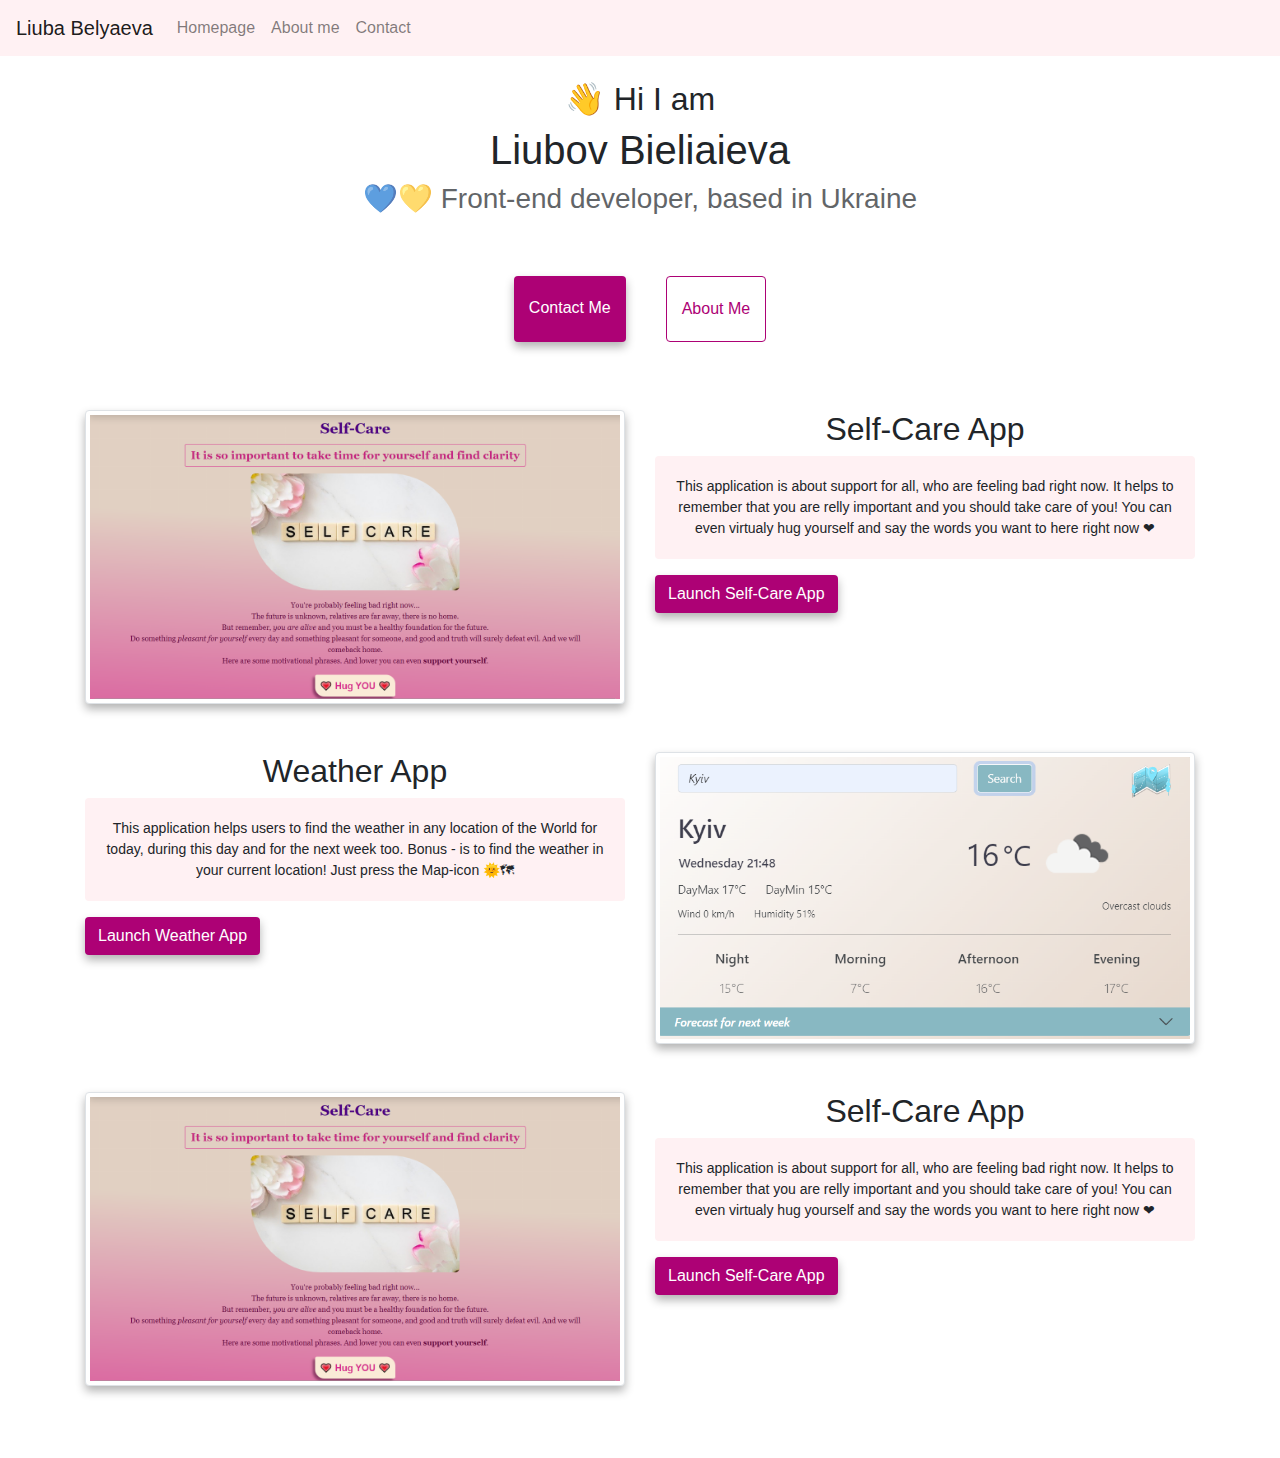
==== index.html @ d4d22f11 "SEO improvements" ====
<!DOCTYPE html>
<html lang="en">
  <head>
    <meta charset="UTF-8" />
    <meta http-equiv="X-UA-Compatible" content="IE=edge" />
    <meta name="description" content="Front-end developer Ukraine" />
    <meta name="viewport" content="width=device-width, initial-scale=1.0" />
    <title>Liubov Bieliaieva</title>
    <link rel="stylesheet" href="style.css" />
    <link
      rel="stylesheet"
      href="https://cdn.jsdelivr.net/npm/bootstrap@4.0.0/dist/css/bootstrap.min.css"
      integrity="sha384-Gn5384xqQ1aoWXA+058RXPxPg6fy4IWvTNh0E263XmFcJlSAwiGgFAW/dAiS6JXm"
      crossorigin="anonymous"
    />
    <script
      src="https://code.jquery.com/jquery-3.2.1.slim.min.js"
      integrity="sha384-KJ3o2DKtIkvYIK3UENzmM7KCkRr/rE9/Qpg6aAZGJwFDMVNA/GpGFF93hXpG5KkN"
      crossorigin="anonymous"
    ></script>
    <script
      src="https://cdn.jsdelivr.net/npm/popper.js@1.12.9/dist/umd/popper.min.js"
      integrity="sha384-ApNbgh9B+Y1QKtv3Rn7W3mgPxhU9K/ScQsAP7hUibX39j7fakFPskvXusvfa0b4Q"
      crossorigin="anonymous"
    ></script>
    <script
      src="https://cdn.jsdelivr.net/npm/bootstrap@4.0.0/dist/js/bootstrap.min.js"
      integrity="sha384-JZR6Spejh4U02d8jOt6vLEHfe/JQGiRRSQQxSfFWpi1MquVdAyjUar5+76PVCmYl"
      crossorigin="anonymous"
    ></script>
  </head>
  <body>
    <nav class="navbar navbar-expand-lg navbar-light navbar-style">
      <a class="navbar-brand" href="index.html">
        Liuba Belyaeva
      </a>
      <button
        class="navbar-toggler"
        type="button"
        data-toggle="collapse"
        data-target="#navbarSupportedContent"
        aria-controls="navbarSupportedContent"
        aria-expanded="false"
        aria-label="Toggle navigation"
      >
        <span class="navbar-toggler-icon"></span>
      </button>

      <div class="collapse navbar-collapse" id="navbarSupportedContent">
        <ul class="navbar-nav mr-auto">
          <li class="nav-item">
            <a class="nav-link" href="index.html">Homepage</a>
          </li>
          <li class="nav-item">
            <a class="nav-link" href="about.html">About me</a>
          </li>
          <li class="nav-item">
            <a class="nav-link" href="about.html#contact">Contact</a>
          </li>
        </ul>
      </div>
    </nav>
    <br />
    <h2>👋 Hi I am</h2>
    <h1>Liubov Bieliaieva</h1>
    <h3>💙💛 Front-end developer, based in Ukraine</h3>
    <div class="navigation-links">
      <a href="about.html#contact" class="contact-link" title="Contact info">Contact me</a>
      <a href="about.html" class="about-link" title="About me page">About me</a>
    </div>
    <br /><br />
    <div class="container">
      <div class="row">
        <div class="col-6">
          <img src="images/self-care_app.png" class="img-fluid rounded img-thumbnail shadow-lg" alt="Self-Care App View"/>
        </div>
        <div class="col-6">
          <h2>Self-Care App</h2>
          <p>
            This application is about support for all, who are feeling bad right now.
            It helps to remember that you are relly important and you should take care of you!
            You can even virtualy hug yourself and say the words you want to here right now ❤
          </p>
          <a href="https://www.shecodes.io/workshops/shecodes-basics-a172659c-9924-4c7e-833d-50d3d9b6457b/projects/892502" alt="Hug YOU" target="_blank" title="Self-Care App Landing Page">
           <button class="btn">Launch Self-Care App</button>
          </a>
        </div>
      </div>
      <br />
      <br />
      <div class="row">
        <div class="col-6">
          <h2>Weather App</h2>
          <p>
This application helps users to find the weather in any location of the World for today, during this day and for the next week too.
Bonus - is to find the weather in your current location! Just press the Map-icon 🌞🗺
        </p>
        <a href="https://candid-sprite-ef77f4.netlify.app/" alt="Weather App" target="_blank" title="Weather App Landing Page">
         <button class="btn">Launch Weather App</button>
        </a>
        </div>
        <div class="col-6">
          <img src="images/weather_app.png " class="img-fluid rounded img-thumbnail shadow " alt="Weather App View"/>
        </div>
      </div>
      <br />
      <br />
      <div class="row">
        <div class="col-6">
          <img src="images/self-care_app.png" class="img-fluid rounded img-thumbnail shadow-lg" alt="Self-Care App View" />
        </div>
        <div class="col-6">
        
          <h2>Self-Care App</h2>
          <p>
          This application is about support for all, who are feeling bad right now.
          It helps to remember that you are relly important and you should take care of you!
          You can even virtualy hug yourself and say the words you want to here right now ❤
        </p>
        <a href="https://www.shecodes.io/workshops/shecodes-basics-a172659c-9924-4c7e-833d-50d3d9b6457b/projects/892502" alt="Hug YOU" target="_blank" title="Self-Care App Landing Page">
         <button class="btn">Launch Self-Care App</button>
        </a>
      </div>
      </div>
    </div>
    <br />
    <br />
      <br />
  </body>
</html>
---- style.css ----
:root {
   #6c63ff;
  --secondary-color: rgb(255, 241, 243);
  --box-shadow: 0 5px 10px rgba(0, 0, 0, 0.3);
  
  --primary-color: #ad0175;
    --text-color: #180110;
  
}



h1,
h2,
h3 {
  text-align: center;
  margin: 0;
  color: var(--primary-color);
}

h1 {
  font-size: 96px;
}

h2 {
  font-size: 48px;
}

h3 {
  font-size: 24px;
  opacity: 0.7;
}

p {
  background: var(--secondary-color);
  padding: 20px;
  border-radius: 4px;
  font-size: 14px;
  line-height: 1.5;
  text-align: center;
  flex: 1;
}

.navigation-links {
  display: flex;
  margin-top: 40px;
  justify-content: center;
}

.navigation-links a {
  margin: 20px;
  border-radius: 4px;
  padding: 20px 15px;
  text-decoration: none;
  text-transform: capitalize;
}

.contact-link {
  background: var(--primary-color);
  box-shadow: var(--box-shadow);
  color: white;
}
.contact-link:hover {
  text-decoration: none;
  font-weight: 500;
  color: white;

}

.about-link {
  color: var(--primary-color);
  border: 1px solid var(--primary-color);
  
}
.about-link:hover {
  text-decoration: none;
  font-weight: 500;
  color: var(--primary-color);
}

button {
  background-color: var(--primary-color);
  color: white;
  box-shadow: var(--box-shadow);
}

button:hover {
  
  color: white;
  font-weight: 500;
}


.homepage-link {
  color: var(--primary-color);
  text-align: center;
  display: block;
}

.about-paragraphs {
  display: flex;
  justify-content: space-evenly;
  margin: 30px 0;
}

.about-paragraphs p {
  margin: 10px;
}

.email-link {
  display: flex;
  justify-content: center;
  color: var(--primary-color);
  font-size: 18px;
  text-decoration: none;
}

.email-link:hover {
  text-decoration: underline;
}

.col-sm-4 {
  background: var(--secondary-color);
}

img {
  box-shadow: var(--box-shadow);
  }

  .navbar-style {
    background-color: var(--secondary-color);
  }
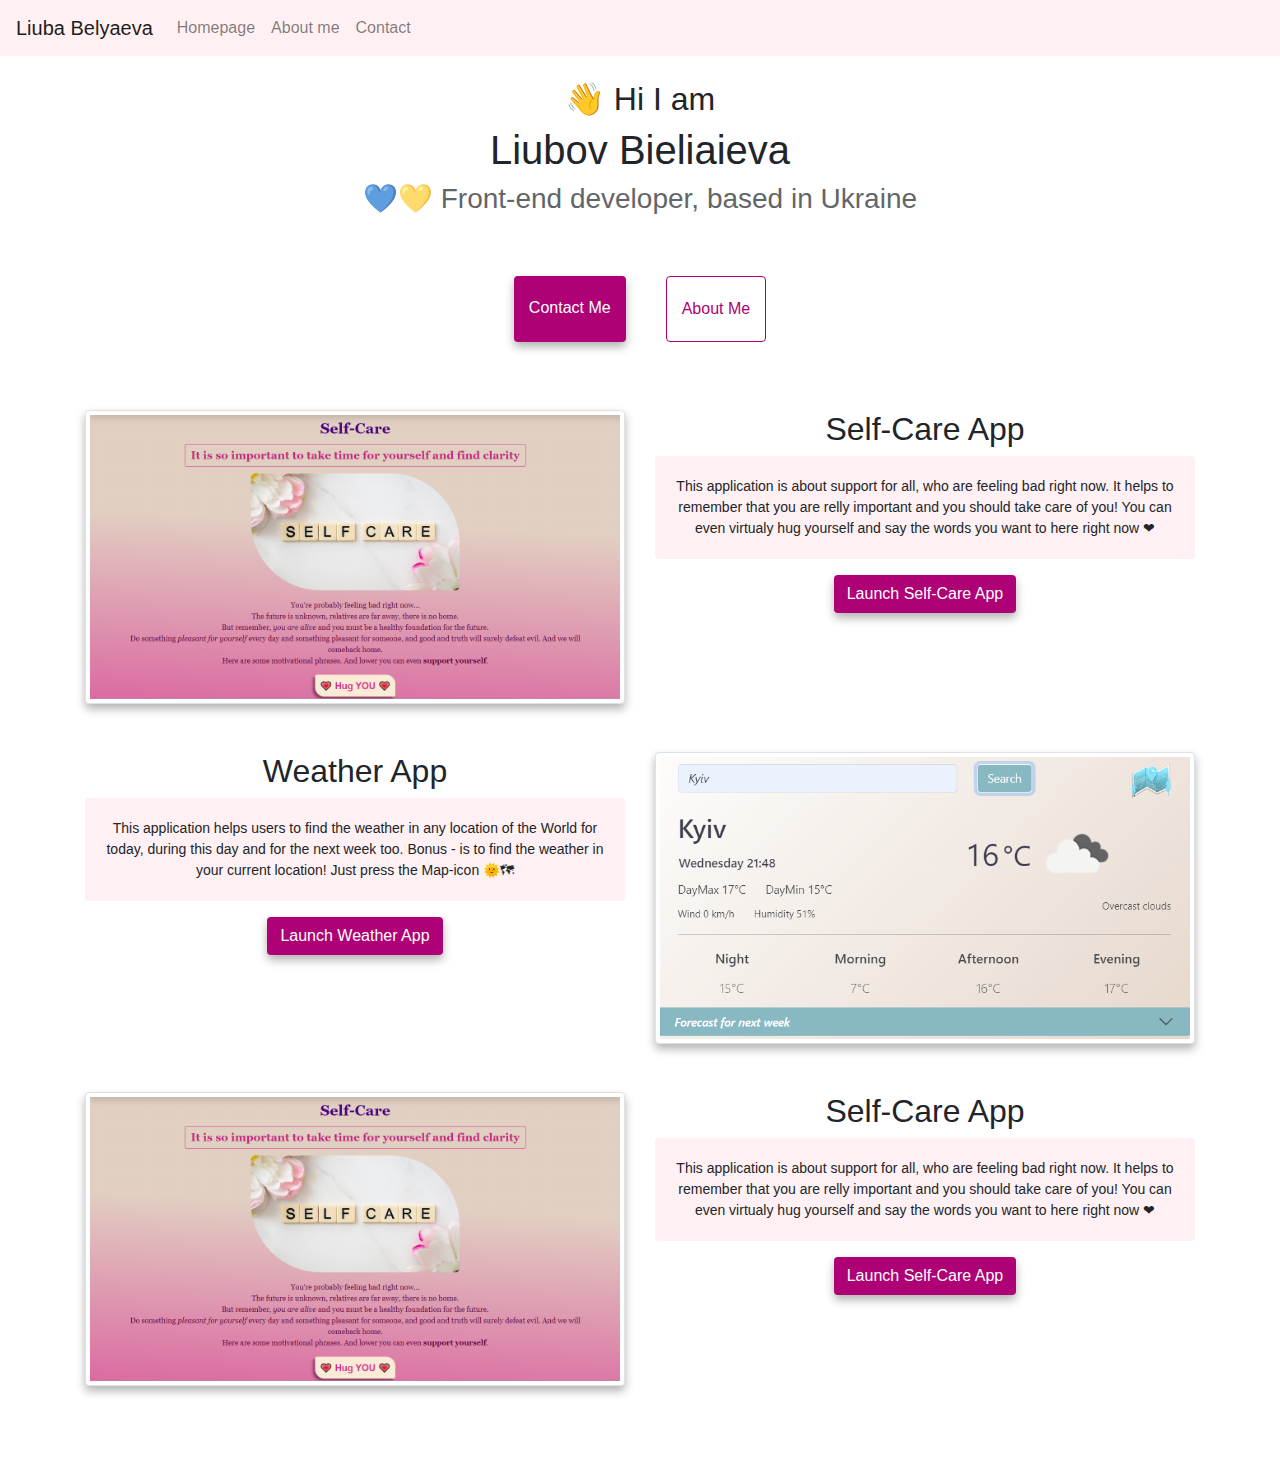
==== commit 3adc17b3: "Removed images if screen is less than 400 - or xs" ====
--- a/index.html
+++ b/index.html
@@ -31,7 +31,7 @@
   </head>
   <body>
     <nav class="navbar navbar-expand-lg navbar-light navbar-style">
-      <a class="navbar-brand" href="index.html">
+      <a class="navbar-brand" href="index.html" title="Reload Homepage">
         Liuba Belyaeva
       </a>
       <button
@@ -49,13 +49,13 @@
       <div class="collapse navbar-collapse" id="navbarSupportedContent">
         <ul class="navbar-nav mr-auto">
           <li class="nav-item">
-            <a class="nav-link" href="index.html">Homepage</a>
+            <a class="nav-link" href="index.html" title="Reload Homepage">Homepage</a>
           </li>
           <li class="nav-item">
-            <a class="nav-link" href="about.html">About me</a>
+            <a class="nav-link" href="about.html" title="About me Page">About me</a>
           </li>
           <li class="nav-item">
-            <a class="nav-link" href="about.html#contact">Contact</a>
+            <a class="nav-link" href="about.html#contact" title="Contact me">Contact</a>
           </li>
         </ul>
       </div>
@@ -71,45 +71,45 @@
     <br /><br />
     <div class="container">
       <div class="row">
-        <div class="col-6">
-          <img src="images/self-care_app.png" class="img-fluid rounded img-thumbnail shadow-lg" alt="Self-Care App View"/>
+        <div class="col-6 d-none d-md-block">
+          <img src="images/self-care_app.png" class="img-fluid rounded img-thumbnail shadow-lg " alt="Self-Care App View"/>
         </div>
-        <div class="col-6">
+        <div class="col-md-6 col-xs-12">
           <h2>Self-Care App</h2>
           <p>
             This application is about support for all, who are feeling bad right now.
             It helps to remember that you are relly important and you should take care of you!
             You can even virtualy hug yourself and say the words you want to here right now ❤
           </p>
-          <a href="https://www.shecodes.io/workshops/shecodes-basics-a172659c-9924-4c7e-833d-50d3d9b6457b/projects/892502" alt="Hug YOU" target="_blank" title="Self-Care App Landing Page">
-           <button class="btn">Launch Self-Care App</button>
+          <a class="d-flex justify-content-center" href="https://www.shecodes.io/workshops/shecodes-basics-a172659c-9924-4c7e-833d-50d3d9b6457b/projects/892502" alt="Hug YOU" target="_blank" title="Self-Care App Landing Page">
+           <button class="btn ">Launch Self-Care App</button>
           </a>
         </div>
       </div>
       <br />
       <br />
       <div class="row">
-        <div class="col-6">
+        <div class="col-md-6 col-xs-12">
           <h2>Weather App</h2>
           <p>
 This application helps users to find the weather in any location of the World for today, during this day and for the next week too.
 Bonus - is to find the weather in your current location! Just press the Map-icon 🌞🗺
         </p>
-        <a href="https://candid-sprite-ef77f4.netlify.app/" alt="Weather App" target="_blank" title="Weather App Landing Page">
+        <a class="d-flex justify-content-center" href="https://candid-sprite-ef77f4.netlify.app/" alt="Weather App" target="_blank" title="Weather App Landing Page">
          <button class="btn">Launch Weather App</button>
         </a>
         </div>
-        <div class="col-6">
+        <div class="col-6 d-none d-md-block">
           <img src="images/weather_app.png " class="img-fluid rounded img-thumbnail shadow " alt="Weather App View"/>
         </div>
       </div>
       <br />
       <br />
       <div class="row">
-        <div class="col-6">
+        <div class="col-6 d-none d-md-block">
           <img src="images/self-care_app.png" class="img-fluid rounded img-thumbnail shadow-lg" alt="Self-Care App View" />
         </div>
-        <div class="col-6">
+        <div class="col-md-6 col-xs-12">
         
           <h2>Self-Care App</h2>
           <p>
@@ -117,7 +117,7 @@
           It helps to remember that you are relly important and you should take care of you!
           You can even virtualy hug yourself and say the words you want to here right now ❤
         </p>
-        <a href="https://www.shecodes.io/workshops/shecodes-basics-a172659c-9924-4c7e-833d-50d3d9b6457b/projects/892502" alt="Hug YOU" target="_blank" title="Self-Care App Landing Page">
+        <a class="d-flex justify-content-center" href="https://www.shecodes.io/workshops/shecodes-basics-a172659c-9924-4c7e-833d-50d3d9b6457b/projects/892502" alt="Hug YOU" target="_blank" title="Self-Care App Landing Page">
          <button class="btn">Launch Self-Care App</button>
         </a>
       </div>
--- a/style.css
+++ b/style.css
@@ -129,4 +129,6 @@
 
   .navbar-style {
     background-color: var(--secondary-color);
-  }+  }
+
+  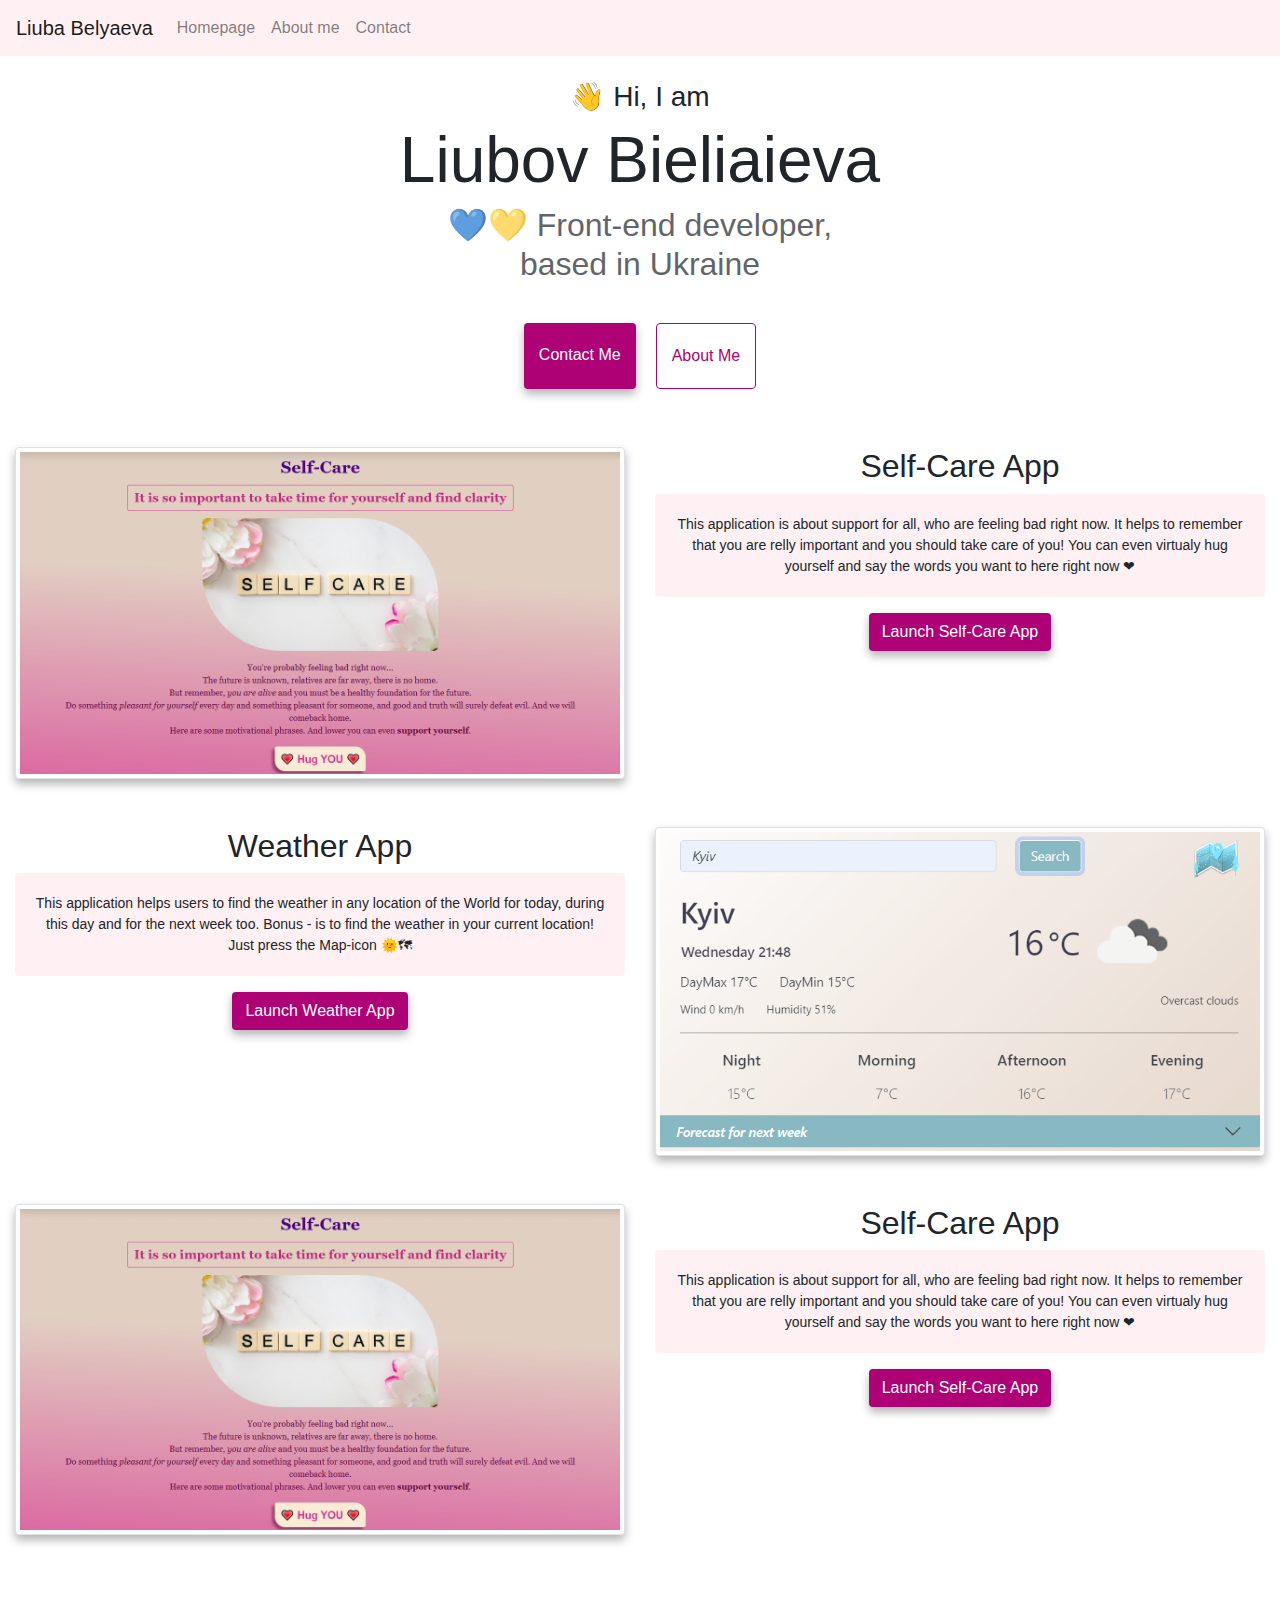
==== commit 45ececba: "Responsive to less than md screen or 600 px" ====
--- a/index.html
+++ b/index.html
@@ -61,21 +61,21 @@
       </div>
     </nav>
     <br />
-    <h2>👋 Hi I am</h2>
-    <h1>Liubov Bieliaieva</h1>
-    <h3>💙💛 Front-end developer, based in Ukraine</h3>
+    <h3>👋 Hi, I am</h3>
+    <h1 class="name">Liubov Bieliaieva</h1>
+    <h2 class="frontEnd">💙💛 Front-end developer,<br />based in Ukraine</h2>
     <div class="navigation-links">
       <a href="about.html#contact" class="contact-link" title="Contact info">Contact me</a>
       <a href="about.html" class="about-link" title="About me page">About me</a>
     </div>
     <br /><br />
-    <div class="container">
-      <div class="row">
+    <div class="container-fluid">
+      <div class="row justify-content-md-center text-center">
         <div class="col-6 d-none d-md-block">
           <img src="images/self-care_app.png" class="img-fluid rounded img-thumbnail shadow-lg " alt="Self-Care App View"/>
         </div>
         <div class="col-md-6 col-xs-12">
-          <h2>Self-Care App</h2>
+          <h2 class="apps">Self-Care App</h2>
           <p>
             This application is about support for all, who are feeling bad right now.
             It helps to remember that you are relly important and you should take care of you!
@@ -90,7 +90,7 @@
       <br />
       <div class="row">
         <div class="col-md-6 col-xs-12">
-          <h2>Weather App</h2>
+          <h2 class="apps">Weather App</h2>
           <p>
 This application helps users to find the weather in any location of the World for today, during this day and for the next week too.
 Bonus - is to find the weather in your current location! Just press the Map-icon 🌞🗺
@@ -111,7 +111,7 @@
         </div>
         <div class="col-md-6 col-xs-12">
         
-          <h2>Self-Care App</h2>
+          <h2 class="apps">Self-Care App</h2>
           <p>
           This application is about support for all, who are feeling bad right now.
           It helps to remember that you are relly important and you should take care of you!
--- a/style.css
+++ b/style.css
@@ -18,17 +18,19 @@
   color: var(--primary-color);
 }
 
-h1 {
-  font-size: 96px;
-}
 
-h2 {
-  font-size: 48px;
-}
+.name, .aboutMe {font-size: 64px;}
+@media (max-width:600px) {.name, .aboutMe {font-size: 42px;}}
+
+
+.frontEnd {font-size: 32px;
+opacity: 0.7;}
+@media (max-width:600px) {.frontEnd, h2 {font-size: 28px;}}
+
 
 h3 {
   font-size: 24px;
-  opacity: 0.7;
+  
 }
 
 p {
@@ -43,12 +45,12 @@
 
 .navigation-links {
   display: flex;
-  margin-top: 40px;
+  margin-top: 30px;
   justify-content: center;
 }
 
 .navigation-links a {
-  margin: 20px;
+  margin: 10px;
   border-radius: 4px;
   padding: 20px 15px;
   text-decoration: none;
@@ -77,6 +79,8 @@
   font-weight: 500;
   color: var(--primary-color);
 }
+
+.apps {opacity: 1;}
 
 button {
   background-color: var(--primary-color);
